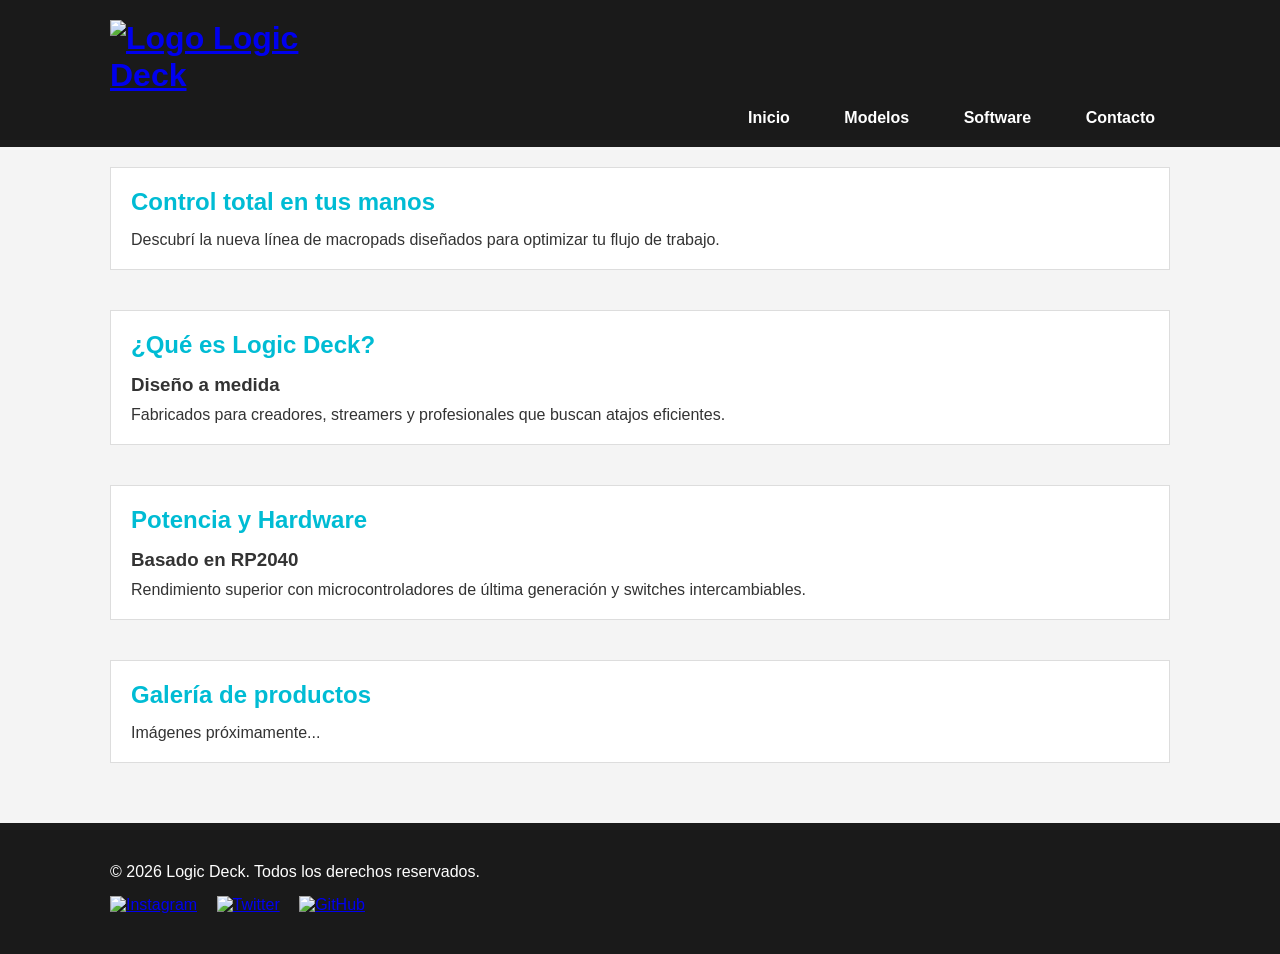
==== index.html @ a9e8ce90 "Agregado el contenido de la seccion de hardware" ====
<!DOCTYPE html>
<html lang="es">
<head>
    <meta charset="UTF-8">
    <meta name="viewport" content="width=device-width, initial-scale=1.0">
    <title>Logic Deck - Macropads Personalizables</title>
    <link rel="stylesheet" href="css/style.css">
</head>
<body>

    <header class="fondo-header">
        <div class="contenedor">
            <h1>
                <a href="index.html">
                    <img src="img/logo.png" alt="Logo Logic Deck" class="isologotipo">
                </a>
            </h1>
            
            <nav>
                <ul class="botonera">
                    <li><a href="index.html">Inicio</a></li>
                    <li><a href="pagina2.html">Modelos</a></li>
                    <li><a href="pagina3.html">Software</a></li>
                    <li><a href="pagina4.html">Contacto</a></li>
                </ul>
            </nav>
        </div>
    </header>

    <main class="fondo-main">
        <div class="contenedor">
            
            <section class="banner">
                <h2>Control total en tus manos</h2>
                <p>Descubrí la nueva línea de macropads diseñados para optimizar tu flujo de trabajo.</p>
            </section>

            <section class="info-destacada">
                <h2>¿Qué es Logic Deck?</h2>
                <article>
                    <h3>Diseño a medida</h3>
                    <p>Fabricados para creadores, streamers y profesionales que buscan atajos eficientes.</p>
                </article>
            </section>

            <section class="especificaciones">
                <h2>Potencia y Hardware</h2>
                <article>
                    <h3>Basado en RP2040</h3>
                    <p>Rendimiento superior con microcontroladores de última generación y switches intercambiables.</p>
                </article>
            </section>

            <section class="galeria">
                <h2>Galería de productos</h2>
                <div class="imagenes-galeria">
                    <p>Imágenes próximamente...</p>
                </div>
            </section>

        </div>
    </main>

    <footer class="fondo-footer">
        <div class="contenedor">
            <p>&copy; 2026 Logic Deck. Todos los derechos reservados.</p>
            
            <ul class="redes-sociales">
                <li><a href="#"><img src="img/icono-ig.png" alt="Instagram"></a></li>
                <li><a href="#"><img src="img/icono-tw.png" alt="Twitter"></a></li>
                <li><a href="#"><img src="img/icono-gh.png" alt="GitHub"></a></li>
            </ul>
        </div>
    </footer>

</body>
</html>
---- css/style.css ----
/* Reseteo básico */
* {
    margin: 0;
    padding: 0;
    box-sizing: border-box;
}

body {
    font-family: Arial, Helvetica, sans-serif;
    color: #333;
}

/* =========================================
   ESTRUCTURA GENERAL Y CONTENEDOR
   Cumple la regla de ancho fijo centrado (960px - 1200px)
   ========================================= */
.fondo-header {
    background-color: #1a1a1a;
    width: 100%;
}

.fondo-main {
    background-color: #f4f4f4;
    width: 100%;
}

.fondo-footer {
    background-color: #1a1a1a;
    color: white;
    width: 100%;
    padding: 20px 0;
}

.contenedor {
    width: 1100px; /* Ancho fijo dentro del rango permitido */
    margin: 0 auto; /* Esto centra el div en la pantalla */
    padding: 20px;
}

/* =========================================
   HEADER Y NAVEGACIÓN (Basado en Clase 10)
   ========================================= */
.isologotipo {
    max-width: 200px;
    height: auto;
}

.botonera {
    list-style: none; /* Quitamos viñetas como dice el PDF */
    text-align: right;
    margin-top: 15px;
}

.botonera li {
    display: inline-block; /* Para barra horizontal */
    margin-left: 20px;
}

.botonera a {
    text-decoration: none; /* Quitamos subrayado */
    color: white;
    font-weight: bold;
    padding: 10px 15px;
}

.botonera a:hover {
    color: #00bcd4;
}

/* =========================================
   SECCIONES DEL MAIN
   ========================================= */
section {
    margin-bottom: 40px;
    padding: 20px;
    background-color: white;
    border: 1px solid #ddd;
}

h2 {
    color: #00bcd4;
    margin-bottom: 15px;
}

h3 {
    margin-bottom: 10px;
}

/* =========================================
   FOOTER Y REDES SOCIALES
   ========================================= */
.redes-sociales {
    list-style: none;
    margin-top: 15px;
}

.redes-sociales li {
    display: inline-block;
    margin-right: 15px;
}

.redes-sociales img {
    width: 30px;
    height: 30px;
}
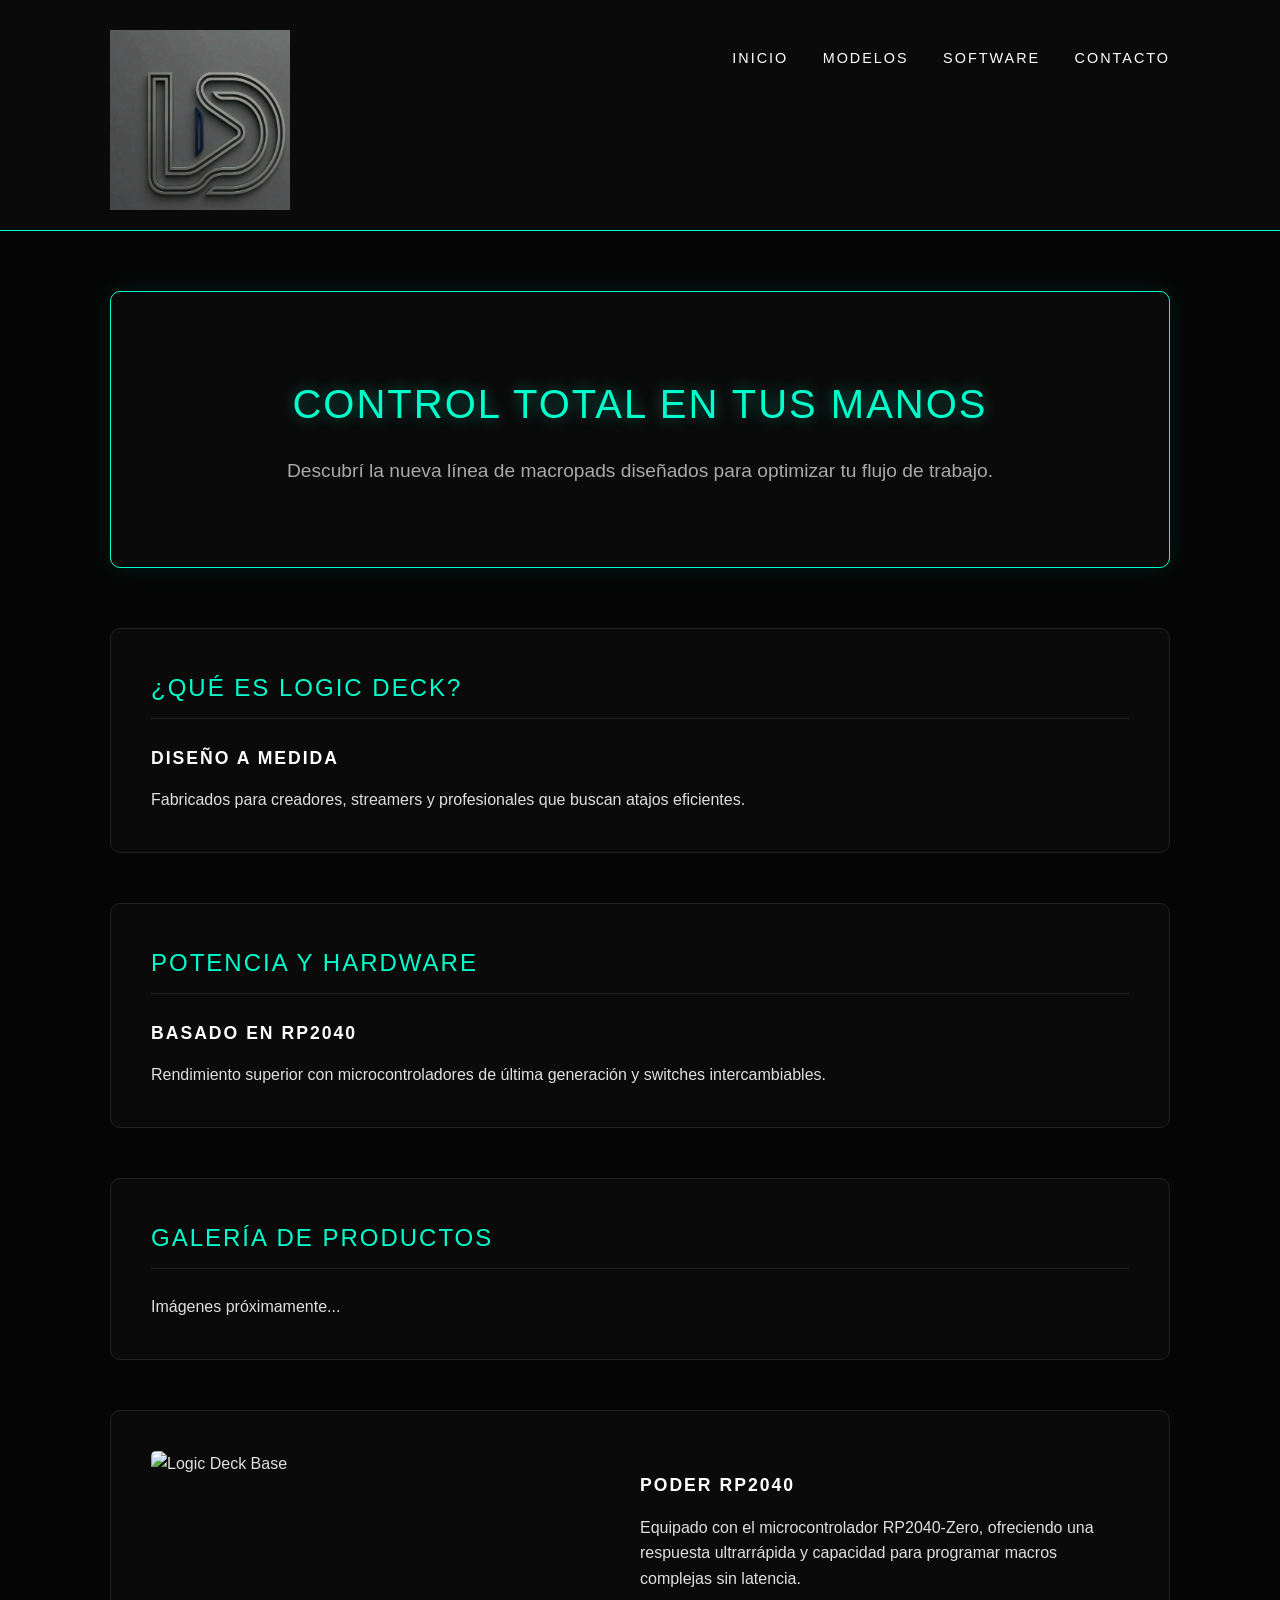
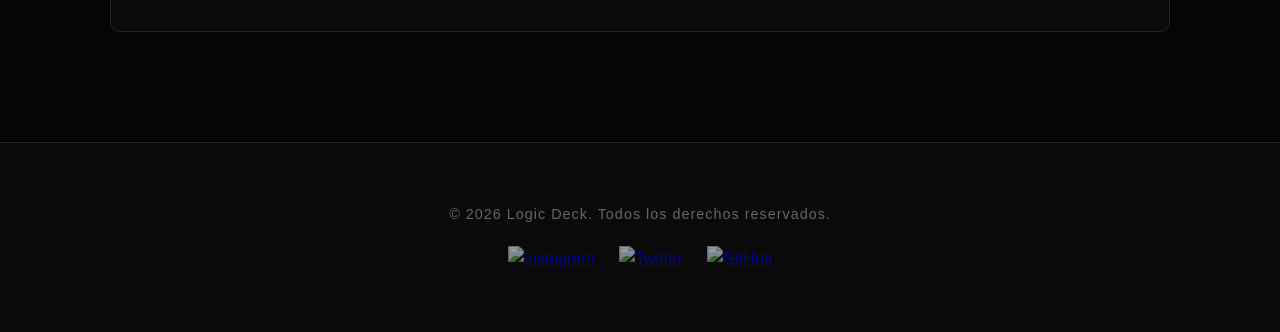
==== commit e2847f04: "Actualizacion estilo css" ====
--- a/index.html
+++ b/index.html
@@ -58,6 +58,18 @@
                 </div>
             </section>
 
+            <section class="caracteristica">
+                <img src="img/macropad-rp2040.png" alt="Logic Deck Base" class="img-izquierda">
+                
+                <div class="texto-caracteristica">
+                    <h3>Poder RP2040</h3>
+                    <p>Equipado con el microcontrolador RP2040-Zero, ofreciendo una respuesta ultrarrápida y capacidad para programar macros complejas sin latencia.</p>
+                </div>
+                
+                <div style="clear: both;"></div>
+            </section>
+
+
         </div>
     </main>
 
--- a/css/style.css
+++ b/css/style.css
@@ -1,4 +1,6 @@
-/* Reseteo básico */
+/* =========================================
+   RESETEO Y VARIABLES BÁSICAS
+   ========================================= */
 * {
     margin: 0;
     padding: 0;
@@ -6,100 +8,219 @@
 }
 
 body {
-    font-family: Arial, Helvetica, sans-serif;
-    color: #333;
+    /* Tipografía de sistema limpia y moderna */
+    font-family: 'Segoe UI', Roboto, Helvetica, Arial, sans-serif;
+    background-color: #050505; /* Negro profundo para el modo oscuro */
+    color: #e0e0e0; /* Gris claro para el texto, no cansa la vista */
+    line-height: 1.6;
 }
 
 /* =========================================
    ESTRUCTURA GENERAL Y CONTENEDOR
-   Cumple la regla de ancho fijo centrado (960px - 1200px)
    ========================================= */
 .fondo-header {
-    background-color: #1a1a1a;
+    background-color: #0a0a0a;
     width: 100%;
+    border-bottom: 1px solid #00ffcc; /* Borde neón cyan */
+    box-shadow: 0 0 15px rgba(0, 255, 204, 0.15); /* Resplandor */
 }
 
 .fondo-main {
-    background-color: #f4f4f4;
     width: 100%;
+    /* Reemplazamos el color sólido por tu imagen */
+    background-image: url('../img/fondo-deskmat.jpg'); /* Tu diseño de fondo */
+    background-size: cover; /* Hace que la imagen ocupe todo el espacio */
+    background-position: center;
+    
+    /* ACÁ ESTÁ EL EFECTO DE PROFUNDIDAD */
+    background-attachment: fixed; 
+    
+    /* Opcional: un color de fondo por si la imagen tarda en cargar */
+    background-color: #050505; 
+    padding-bottom: 40px;
 }
 
 .fondo-footer {
-    background-color: #1a1a1a;
-    color: white;
+    background-color: #0a0a0a;
     width: 100%;
-    padding: 20px 0;
+    padding: 40px 0;
+    border-top: 1px solid #222;
+    text-align: center;
 }
 
 .contenedor {
-    width: 1100px; /* Ancho fijo dentro del rango permitido */
-    margin: 0 auto; /* Esto centra el div en la pantalla */
+    width: 1100px;
+    margin: 0 auto;
     padding: 20px;
-}
-
-/* =========================================
-   HEADER Y NAVEGACIÓN (Basado en Clase 10)
+    overflow: auto; /* Clearfix para los elementos flotantes */
+}
+
+/* =========================================
+   HEADER Y NAVEGACIÓN
    ========================================= */
 .isologotipo {
-    max-width: 200px;
+    max-width: 180px;
     height: auto;
+    float: left; /* Mantiene el logo a la izquierda */
+    margin-top: 10px;
+}
+
+nav {
+    float: right; /* Mueve la botonera a la derecha */
+    margin-top: 25px;
 }
 
 .botonera {
-    list-style: none; /* Quitamos viñetas como dice el PDF */
-    text-align: right;
-    margin-top: 15px;
+    list-style: none;
 }
 
 .botonera li {
-    display: inline-block; /* Para barra horizontal */
-    margin-left: 20px;
+    display: inline-block;
+    margin-left: 30px;
 }
 
 .botonera a {
-    text-decoration: none; /* Quitamos subrayado */
-    color: white;
-    font-weight: bold;
-    padding: 10px 15px;
-}
-
+    text-decoration: none;
+    color: #fff;
+    font-size: 0.9rem;
+    text-transform: uppercase;
+    letter-spacing: 2px; /* Separación de letras futurista */
+    transition: all 0.3s ease; /* Suaviza el cambio de color */
+}
+
+/* Efecto hover estilo neón */
 .botonera a:hover {
-    color: #00bcd4;
+    color: #00ffcc;
+    text-shadow: 0 0 10px rgba(0, 255, 204, 0.8);
+}
+
+/* =========================================
+   TIPOGRAFÍA Y TÍTULOS
+   ========================================= */
+h1, h2, h3 {
+    text-transform: uppercase;
+    letter-spacing: 2px;
+}
+
+h2 {
+    color: #00ffcc; /* Color cyan principal */
+    margin-bottom: 25px;
+    font-weight: 400;
+    border-bottom: 1px solid #222;
+    padding-bottom: 10px;
+}
+
+h3 {
+    color: #ffffff;
+    font-weight: 600;
+    margin-bottom: 15px;
+    font-size: 1.1rem;
 }
 
 /* =========================================
    SECCIONES DEL MAIN
    ========================================= */
-section {
-    margin-bottom: 40px;
-    padding: 20px;
-    background-color: white;
-    border: 1px solid #ddd;
-}
-
-h2 {
-    color: #00bcd4;
-    margin-bottom: 15px;
-}
-
-h3 {
+/* Estilo del Banner Principal (Hero) */
+.banner {
+    text-align: center;
+    padding: 80px 20px;
+    background-color: #0a0a0a;
+    border: 1px solid #00ffcc;
+    border-radius: 10px;
+    box-shadow: 0 0 25px rgba(0, 255, 204, 0.1);
+    margin-top: 40px;
+    margin-bottom: 60px;
+}
+
+.banner h2 {
+    font-size: 2.5rem;
+    border: none; /* Quitamos la línea de abajo para este título */
+    text-shadow: 0 0 15px rgba(0, 255, 204, 0.4);
     margin-bottom: 10px;
 }
 
+.banner p {
+    font-size: 1.2rem;
+    color: #aaa;
+}
+
+/* Estilo para el resto de las secciones */
+section:not(.banner) {
+    margin-bottom: 50px;
+    padding: 40px;
+    background-color: #0a0a0a;
+    border: 1px solid #222;
+    border-radius: 10px;
+    transition: border-color 0.3s ease;
+}
+
+/* Pequeño efecto al pasar el mouse por las secciones */
+section:not(.banner):hover {
+    border-color: #333;
+}
+
 /* =========================================
    FOOTER Y REDES SOCIALES
    ========================================= */
+.fondo-footer p {
+    color: #666;
+    font-size: 0.9rem;
+    letter-spacing: 1px;
+}
+
 .redes-sociales {
     list-style: none;
-    margin-top: 15px;
+    margin-top: 20px;
 }
 
 .redes-sociales li {
     display: inline-block;
-    margin-right: 15px;
+    margin: 0 10px;
 }
 
 .redes-sociales img {
-    width: 30px;
-    height: 30px;
+    width: 35px;
+    height: 35px;
+    opacity: 0.6;
+    transition: opacity 0.3s ease;
+}
+
+.redes-sociales img:hover {
+    opacity: 1;
+}
+
+.caracteristica {
+    margin-bottom: 60px;
+    background-color: rgba(10, 10, 10, 0.85); /* Fondo semitransparente para que se vea el fondo fijo */
+    border: 1px solid #222;
+    padding: 30px;
+    border-radius: 10px;
+}
+
+.img-izquierda {
+    float: left;
+    width: 45%; /* La imagen ocupa casi la mitad */
+    margin-right: 5%;
+    border-radius: 5px;
+}
+
+.texto-caracteristica {
+    float: left;
+    width: 50%; /* El texto ocupa la otra mitad */
+    margin-top: 20px;
+}
+
+/* =========================================
+   PÁGINAS EN CONSTRUCCIÓN
+   ========================================= */
+.construccion {
+    border-color: #069bff; /* Borde naranja/amarillo */
+    box-shadow: 0 0 25px rgba(255, 170, 0, 0.1);
+    margin-top: 80px; /* Lo baja un poco más al centro de la pantalla */
+    margin-bottom: 80px;
+}
+
+.construccion h2 {
+    color: #0059ff;
+    text-shadow: 0 0 15px rgba(55, 0, 255, 0.4);
 }
